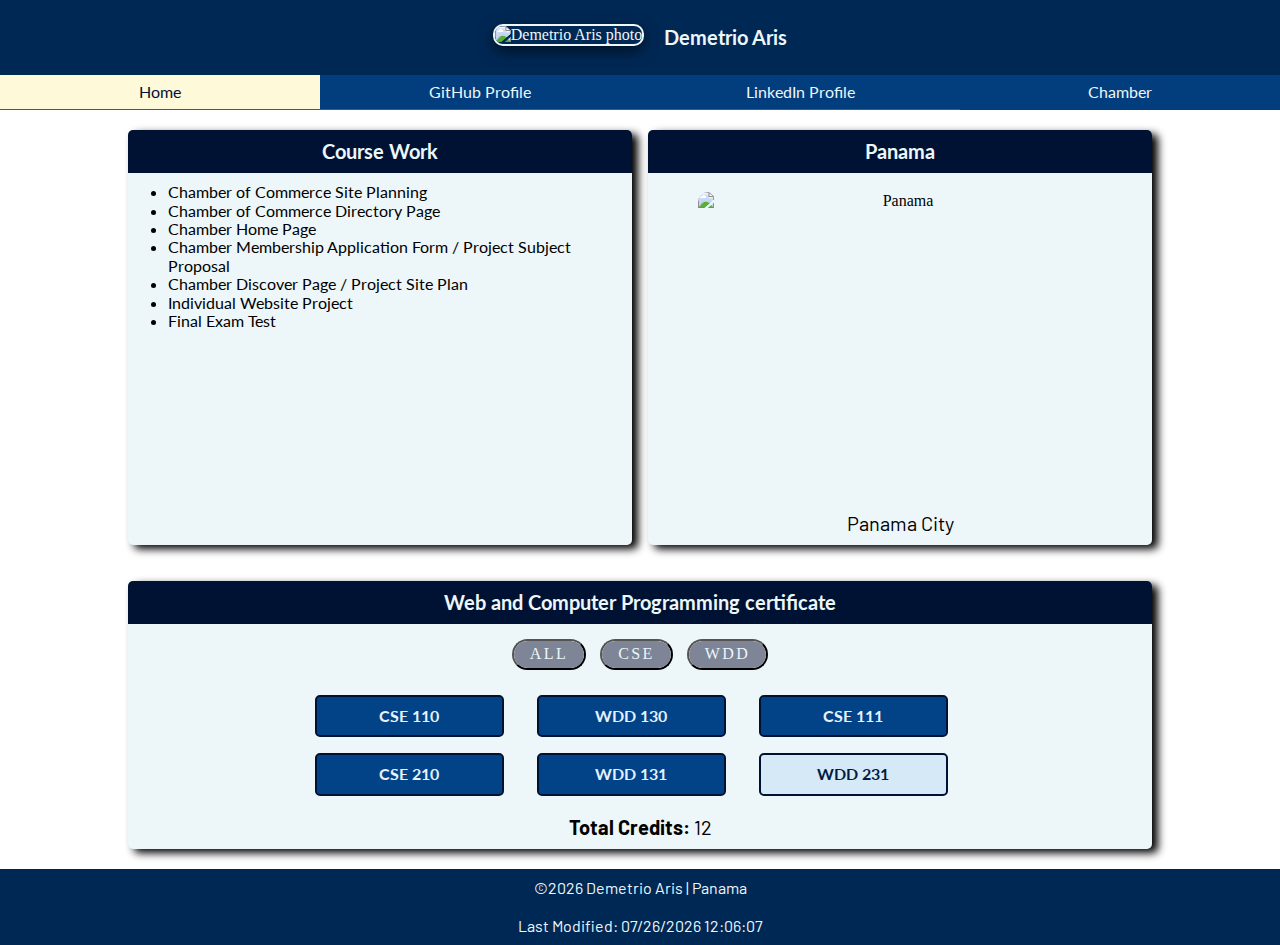
==== index.html @ 0aaa6f86 "Add files via upload" ====
<!DOCTYPE html>
<html lang="en">

<head>
    <meta charset="UTF-8">
    <meta name="viewport" content="width=device-width, initial-scale=1.0">
    <meta name="description" content="Home page">
    <meta name="author" content="Demetrio Aris">
    <link rel="icon" href="images/favorite-favicon.ico">
    <!--  Essential META Tags -->
    <meta property="og:title" content="Home | Demetrio Aris">
    <meta property="og:type" content="website" />
    <meta property="og:image" content="images/panamaCity-card.jpg">
    <meta property="og:url" content="https://demetrioaris.github.io/wdd231/index.html">
    <meta name="twitter:card" content="summary_large_image">

    <title>Home | Demetrio Aris</title>
    <link rel="preconnect" href="https://fonts.googleapis.com">
    <link rel="preconnect" href="https://fonts.gstatic.com" crossorigin>
    <link href="https://fonts.googleapis.com/css2?family=Barlow&family=Lato&display=swap" rel="stylesheet">
    <link rel="stylesheet" href="styles/normalize.css">
    <link rel="stylesheet" href="styles/style-small.css">
    <link rel="stylesheet" href="styles/style-large.css">
    <script src="scripts/main.js" defer></script>
    <script src="scripts/courses.js" defer></script>

</head>

<body>
    <header>
        <div class="contenedor">
            <img class="avatar" src="images/demetrio_photo-171px.png" alt="Demetrio Aris photo">
        </div>
        <h1>Demetrio Aris</h1>
        <button id="menu" title="Menu"></button>
    </header>
    <nav>
        <ul>
            <li><a class="active" href="/index.html">Home</a></li>
            <li><a href="https://github.com/demetrioaris" target="_blank">GitHub Profile</a></li>
            <li><a href="https://www.linkedin.com/in/d-aris/" target="_blank">LinkedIn Profile</a></li>
            <li><a href="chamber/index.html" target="_blank">Chamber</a></li>
        </ul>
    </nav>
    <main>
        <section class="courseWork-box">
            <h2>Course Work</h2>
            <ul>
                <li>Chamber of Commerce Site Planning</li>
                <li>Chamber of Commerce Directory Page</li>
                <li>Chamber Home Page</li>
                <li>Chamber Membership Application Form / Project Subject Proposal</li>
                <li>Chamber Discover Page / Project Site Plan
                </li>
                <li>Individual Website Project</li>
                <li>Final Exam Test</li>
            </ul>
        </section>
        <section class="country-box">
            <h2>Panama</h2>
            <picture>
                <source media="(min-width: 768px)" srcset="images/panamaCity_small.jpg">
                <source media="(min-width: 1024px)" srcset="images/panamaCity_mediun.png">

                <img src="images/panamaCity_small.jpg" alt="Panama" width="300" height="225">
            </picture>
            <p>Panama City</p>
        </section>
        <section class="certificate-box">
            <h2>Web and Computer Programming certificate</h2>
            <div class="boxButton">
                <button class="courseButton" value="all" title="Filter button">All</button>
                <button class="courseButton" value="cse" title="Filter button">CSE</button>
                <button class="courseButton" value="wdd" title="Filter button">WDD</button>
            </div>
            <div class="boxcertificate01 boxCourse"></div>
            <dialog id="courses-details"></dialog>
            <p id="totalCreditsCert01">Total Credits for Certificate 1: 0</p>
        </section>

    </main>
    <footer>
        <p>&copy;<span id="currentyear">Lorem</span> Demetrio Aris |
            Panama</p>
        <p id="lastModified">Lorem ipsum</p>
        
    </footer>
</body>

</html>
---- styles/style-small.css ----
:root {
    /*Breakpoint 
    --desktop-vw: 1200px;
    --laptop-vw: 1024px;
    --table-vw: 768px;
    --phone-vw: 480px;
    */

    /* CSS HEX */
    --true-blue: #0466c8ff;
    --sapphire: #0353a4ff;
    --yale-blue: #023e7dff;
    --oxford-blue: #002855ff;
    --oxford-blue-2: #001845ff;
    --oxford-blue-3: #001233ff;
    --delft-blue: #33415cff;
    --paynes-gray: #5c677dff;
    --slate-gray: #7d8597ff;
    --cool-gray: #979dacff;
    --alice-blue: #edf6f9ff;

    /* Text Colors */
    /* Headlines on a white background */
    --headline-color-on-white: var(--oxford-blue-3);
    /* Headlines on a colored background */
    --headline-color-on-color: var(--alice-blue);
    /* Paragraph text on a white background */
    --paragraph-color-on-white: var(--secondary-color);
    /* Paragraph text on a colored background */
    --paragraph-color-on-color: var(--accent3-color);

    --paragraph-background-color: var(--alice-blue);

    /* Navigation Colors */
    --nav-link-color: var(--oxford-blue-3);
    --nav-background-color: var(--cool-gray);
    --nav-hover-link-color: var(--oxford-blue-3);
    --nav-hover-background-color: var(--true-blue);

    --barlow-regular-font-family: "Barlow", sans-serif;
    --barlow-regular-font-weight: 400;
    --barlow-regular-font-style: normal;

    --lato-regular-font-family: "Lato", sans-serif;
    --lato-regular-font-weight: 400;
    --lato-regular-font-style: normal;

    --font-size-small: 16px;
    --font-size-base: 20px;
    --font-size-large: 24px;
}

h1,
h2,
h3,
h4,
h5,
li {
    font-family: var(--lato-regular-font-family);
}

p {
    font-family: var(--barlow-regular-font-family);
}

body {
    display: flex;
    flex-direction: column;
}

/*Header */
header,
footer {
    background-color: var(--oxford-blue);
    color: var(--alice-blue);
}

header {
    display: flex;
    align-items: center;
    justify-content: center;
}

@keyframes float {
    0% {
        box-shadow: 0 5px 15px 0px rgba(0, 0, 0, 0.6);
        transform: translatey(0px);
    }
    50% {
        box-shadow: 0 25px 15px 0px rgba(0, 0, 0, 0.2);
        transform: translatey(-20px);
    }
    100% {
        box-shadow: 0 5px 15px 0px rgba(0, 0, 0, 0.6);
        transform: translatey(0px);
    }
}

.avatar {
    width: 80px;
    height: 141px;
    box-sizing: border-box;
    border: 2.5px var(--alice-blue) solid;
    margin: 1.5rem 0;
    border-radius: 10px;
    overflow: hidden;
    box-shadow: 0 5px 15px 0px rgba(0, 0, 0, 0.6);
    transform: translatey(0px);
    animation: float 6s ease-in-out infinite;
    img {
        width: 100%;
        height: auto;
    }
}

header h1 {
    margin-left: 20px;
    font-size: var(--font-size-base);
    font-weight: bold;
}

/* mobile **************************/
/*Hamburger menu*/

#menu {
    display: block;
    font-size: 40px;
    text-decoration: none;
    padding: 8px 12px;
    background-color: var(--oxford-blue);
    color: var(--alice-blue);
}

#menu {
    font-family: Roboto, sans-serif;
    position: absolute;
    top: 1.6rem;
    right: 1.5rem;
    cursor: pointer;
    border: 0;
}

#menu::before {
    content: "≡";
}

nav {
    background-color: var(--yale-blue);
}

nav ul {
    list-style-type: none;
    margin: 0;
    padding: 0;
}

nav li {
    display: none;
    border-bottom: 1px solid #555;
}

nav a {
    display: block;
    color: var(--alice-blue);
    text-align: center;
    padding: 8px 16px;
    text-decoration: none;
}

nav a:hover:not(.active) {
    background-color: var(--nav-hover-background-color);
    color: var(--nav-hover-link-color);
}

nav li:last-child {
    border-bottom: none;
}

nav a.active {
    background-color: #fef9d9;
    color: var(--oxford-blue-3);
}

.open li {
    display: block;
}

#menu.open::before {
    content: "X";
}
/*Content*******************/
main {
    display: grid;
    grid-template-columns: repeat(auto-fill, minmax(15em, 1fr));
    grid-gap: 1em;
    margin: 20px;
    flex: 1;
}

main section {
    border-radius: 5px;
    box-shadow: 6px 4px 8px;
    margin: 10px auto;
    background-color: var(--paragraph-background-color);
    width: fit-content;
    text-align: center;
}

section h2 {
    background-color: var(--oxford-blue-3);
    color: var(--headline-color-on-color);
    margin: 0;
    border-radius: 5px 5px 0 0;
    font-size: var(--font-size-base);
    padding: 10px 0;
}

section ul {
    padding: 0 40px;
    margin: 10px 0;
}

section li {
    text-align: left;
    font-size: var(--font-size-small);
}

picture {
    padding: 10px;
    max-width: 300px;
}

section img {
    height: auto;
    width: 80%;
    display: block;
}

section img {
    border-radius: 10px;
    margin: 0 auto;
}

section p {
    font-size: var(--font-size-small);
    margin: 0 0 10px 0;
}

.boxcertificate01 {
    display: flex;
    justify-content: center;
    flex-wrap: wrap;
    gap: 10px;
    margin: 20px 0;
}

.boxButton {
    padding-top: 10px;
}

.courseButton {
    flex: 1 1 100%;
    margin: 5px;
}

.courseButton {
    display: inline-block;
    padding: 0.25rem 1rem;
    border-radius: 5rem;
    color: var(--alice-blue);
    text-transform: uppercase;
    font-size: 1rem;
    letter-spacing: 0.15rem;
    transition: all 0.3s;
    position: relative;
    overflow: hidden;
    z-index: 1;
}
.courseButton:after {
    content: "";
    position: absolute;
    bottom: 0;
    left: 0;
    width: 100%;
    height: 100%;
    background-color: var(--slate-gray);
    border-radius: 5rem;
    z-index: -2;
}
.courseButton:before {
    content: "";
    position: absolute;
    bottom: 0;
    left: 0;
    width: 0%;
    height: 100%;
    background-color: var(--alice-blue);
    transition: all 0.3s;
    border-radius: 5rem;
    z-index: -1;
}
.courseButton:hover {
    color: var(--oxford-blue-3);
}
.courseButton:hover:before {
    width: 100%;
}

.course {
    display: flex;
    align-items: center;
    justify-content: center;
}

.course {
    border: var(--oxford-blue-3) solid 2px;
    width: 80%;
    padding: 10px;
    border-radius: 5px;
}

.course {
    transition: all 0.3s;
    position: relative;
}

.course h3 {
    font-size: var(--font-size-small);
    margin: 0;
    padding: 0;
}

.courseNoComplete {
    background-color: var(--alice-blue);
    color: var(--oxford-blue-3);
}

.courseComplete {
    background-color: var(--yale-blue);
    color: white;
}
.course h3 {
    transition: all 0.3s;
}
.course::before {
    content: "";
    position: absolute;
    bottom: 0;
    left: 0;
    width: 100%;
    height: 100%;
    z-index: 1;
    opacity: 0;
    transition: all 0.3s;
    border-top-width: 1px;
    border-bottom-width: 1px;
    border-top-style: solid;
    border-bottom-style: solid;
    border-top-color: rgba(0, 18, 51, 0.468);
    border-bottom-color: rgba(0, 18, 51, 0.468);
    transform: scale(0.1, 1);
}
.course:hover h3 {
    letter-spacing: 2px;
}
.course:hover::before {
    opacity: 1;
    transform: scale(1, 1);
}
.course::after {
    content: "";
    position: absolute;
    bottom: 0;
    left: 0;
    width: 100%;
    height: 100%;
    z-index: 1;
    transition: all 0.5s;
    background-color: rgba(8, 118, 227, 0.1);
}
.course:hover::after {
    opacity: 0;
    transform: scale(0.1, 1);
}

dialog {
    border: 1px solid var(--oxford-blue-3);
    border-radius: 0.25rem;
    padding: 1rem;
    background-color: var(--paragraph-background-color);
    box-shadow: 0 0 3rem var(--oxford-blue-3);
    width: 90%;
    max-width: 600px;
}

::backdrop {
    background-color: rgba(0, 0, 0, 0.5);
}

dialog button {
    position: absolute;
    top: 23px;
    right: 23px;
    padding: 0.5rem 1rem;
    border: 1px solid var(--oxford-blue-3);
}

/*Footer */

footer {
    margin-top: auto;
}

footer p {
    margin: 0;
}
footer p {
    text-align: center;
    padding: 10px;
}

@media (min-width: 480px) {
    nav ul {
        display: flex;
    }

    nav ul li {
        display: block;
        flex: 1 1 100%;
    }

    #menu {
        display: none;
    }

    main {
        max-width: 768px;
        display: flex;
        flex-direction: row;
        flex-wrap: wrap;
        gap: 1em;
        margin: 10px auto;
    }

    main p {
        font-size: var(--font-size-base);
    }

    section {
        flex-basis: 15em;
        flex-grow: 1;
    }

    .boxcertificate01 {
        width: 650px;
        margin: 20px auto;
        display: grid;
        grid-template-columns: repeat(auto-fill, minmax(12em, 1fr));
        grid-gap: 1em;
    }

    .course {
        padding: 10px;
    }
}
---- styles/style-large.css ----
/* Larger Views ******************************/
@media (min-width: 1024px) {
    main {
        width: 80%;
        max-width: 1200px;
    }

    
}
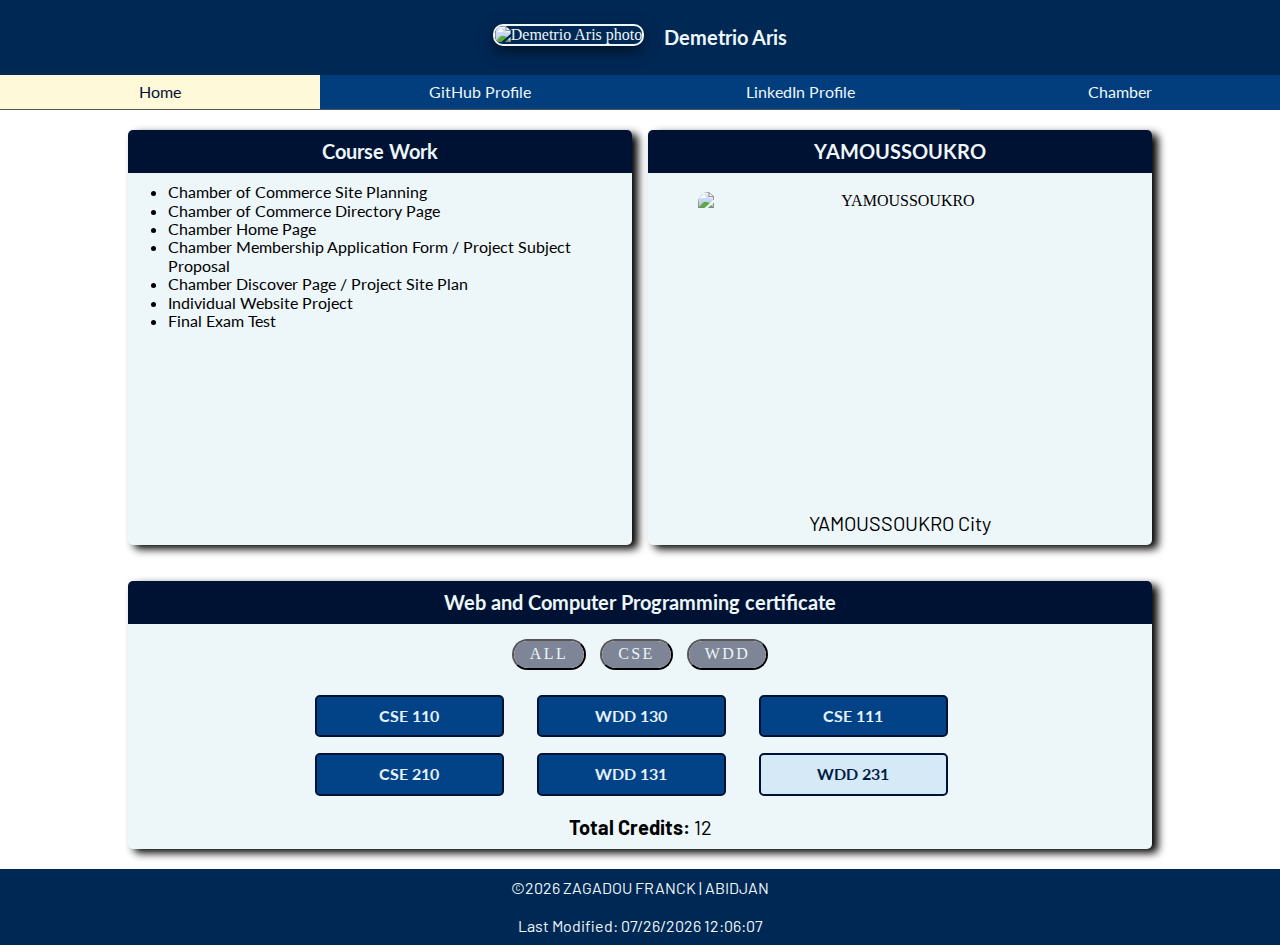
==== commit fda3d201: "correction" ====
--- a/index.html
+++ b/index.html
@@ -8,13 +8,13 @@
     <meta name="author" content="Demetrio Aris">
     <link rel="icon" href="images/favorite-favicon.ico">
     <!--  Essential META Tags -->
-    <meta property="og:title" content="Home | Demetrio Aris">
+    <meta property="og:title" content="Home | ZAGADOU FRANCK">
     <meta property="og:type" content="website" />
     <meta property="og:image" content="images/panamaCity-card.jpg">
     <meta property="og:url" content="https://demetrioaris.github.io/wdd231/index.html">
     <meta name="twitter:card" content="summary_large_image">
 
-    <title>Home | Demetrio Aris</title>
+    <title>Home | ZAGADOU FRANCK</title>
     <link rel="preconnect" href="https://fonts.googleapis.com">
     <link rel="preconnect" href="https://fonts.gstatic.com" crossorigin>
     <link href="https://fonts.googleapis.com/css2?family=Barlow&family=Lato&display=swap" rel="stylesheet">
@@ -57,14 +57,14 @@
             </ul>
         </section>
         <section class="country-box">
-            <h2>Panama</h2>
+            <h2>YAMOUSSOUKRO</h2>
             <picture>
                 <source media="(min-width: 768px)" srcset="images/panamaCity_small.jpg">
                 <source media="(min-width: 1024px)" srcset="images/panamaCity_mediun.png">
 
-                <img src="images/panamaCity_small.jpg" alt="Panama" width="300" height="225">
+                <img src="images/panamaCity_small.jpg" alt="YAMOUSSOUKRO" width="300" height="225">
             </picture>
-            <p>Panama City</p>
+            <p>YAMOUSSOUKRO City</p>
         </section>
         <section class="certificate-box">
             <h2>Web and Computer Programming certificate</h2>
@@ -80,11 +80,11 @@
 
     </main>
     <footer>
-        <p>&copy;<span id="currentyear">Lorem</span> Demetrio Aris |
-            Panama</p>
+        <p>&copy;<span id="currentyear">Lorem</span> ZAGADOU FRANCK |
+            ABIDJAN</p>
         <p id="lastModified">Lorem ipsum</p>
         
     </footer>
 </body>
 
-</html>+</html>
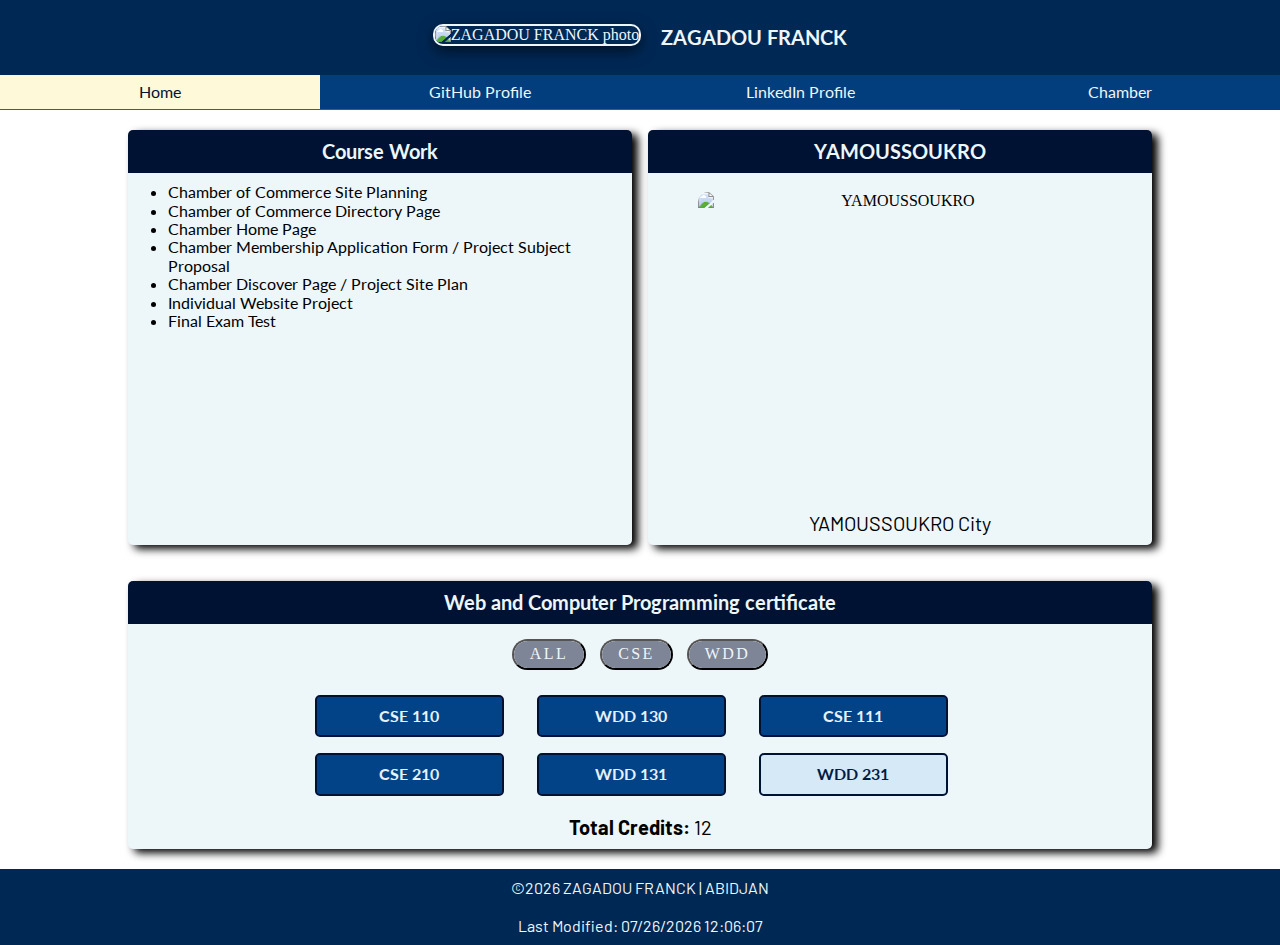
==== commit 01f98097: "correction" ====
--- a/index.html
+++ b/index.html
@@ -5,7 +5,7 @@
     <meta charset="UTF-8">
     <meta name="viewport" content="width=device-width, initial-scale=1.0">
     <meta name="description" content="Home page">
-    <meta name="author" content="Demetrio Aris">
+    <meta name="author" content="ZAGADOU FRANCK">
     <link rel="icon" href="images/favorite-favicon.ico">
     <!--  Essential META Tags -->
     <meta property="og:title" content="Home | ZAGADOU FRANCK">
@@ -29,9 +29,9 @@
 <body>
     <header>
         <div class="contenedor">
-            <img class="avatar" src="images/demetrio_photo-171px.png" alt="Demetrio Aris photo">
+            <img class="avatar" src="images/demetrio_photo-171px.png" alt="ZAGADOU FRANCK photo">
         </div>
-        <h1>Demetrio Aris</h1>
+        <h1>ZAGADOU FRANCK</h1>
         <button id="menu" title="Menu"></button>
     </header>
     <nav>
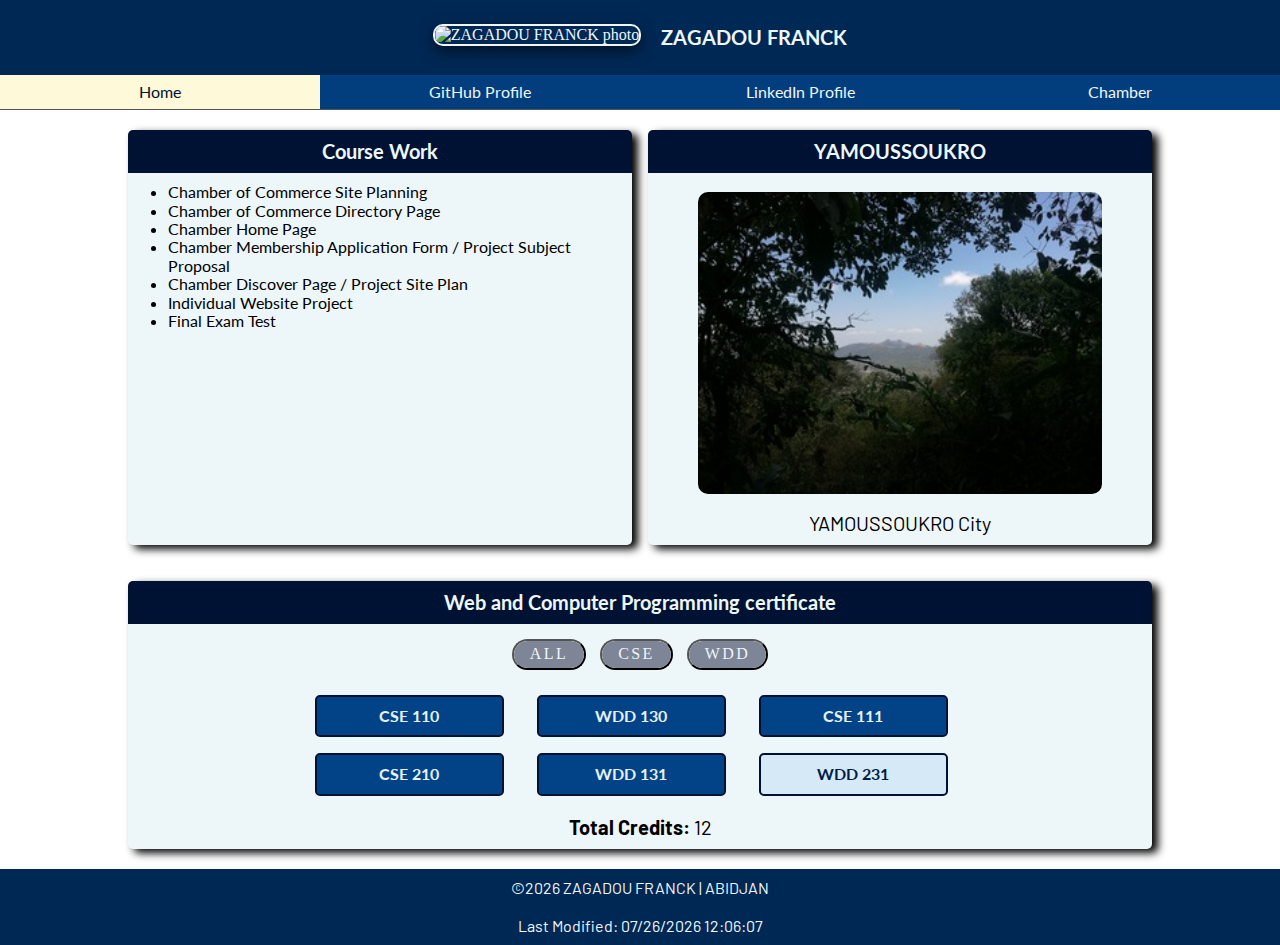
==== commit 9d50f8e3: "Update index.html" ====
--- a/index.html
+++ b/index.html
@@ -29,7 +29,7 @@
 <body>
     <header>
         <div class="contenedor">
-            <img class="avatar" src="images/demetrio_photo-171px.png" alt="ZAGADOU FRANCK photo">
+            <img class="avatar" src="images/" alt="ZAGADOU FRANCK photo">
         </div>
         <h1>ZAGADOU FRANCK</h1>
         <button id="menu" title="Menu"></button>
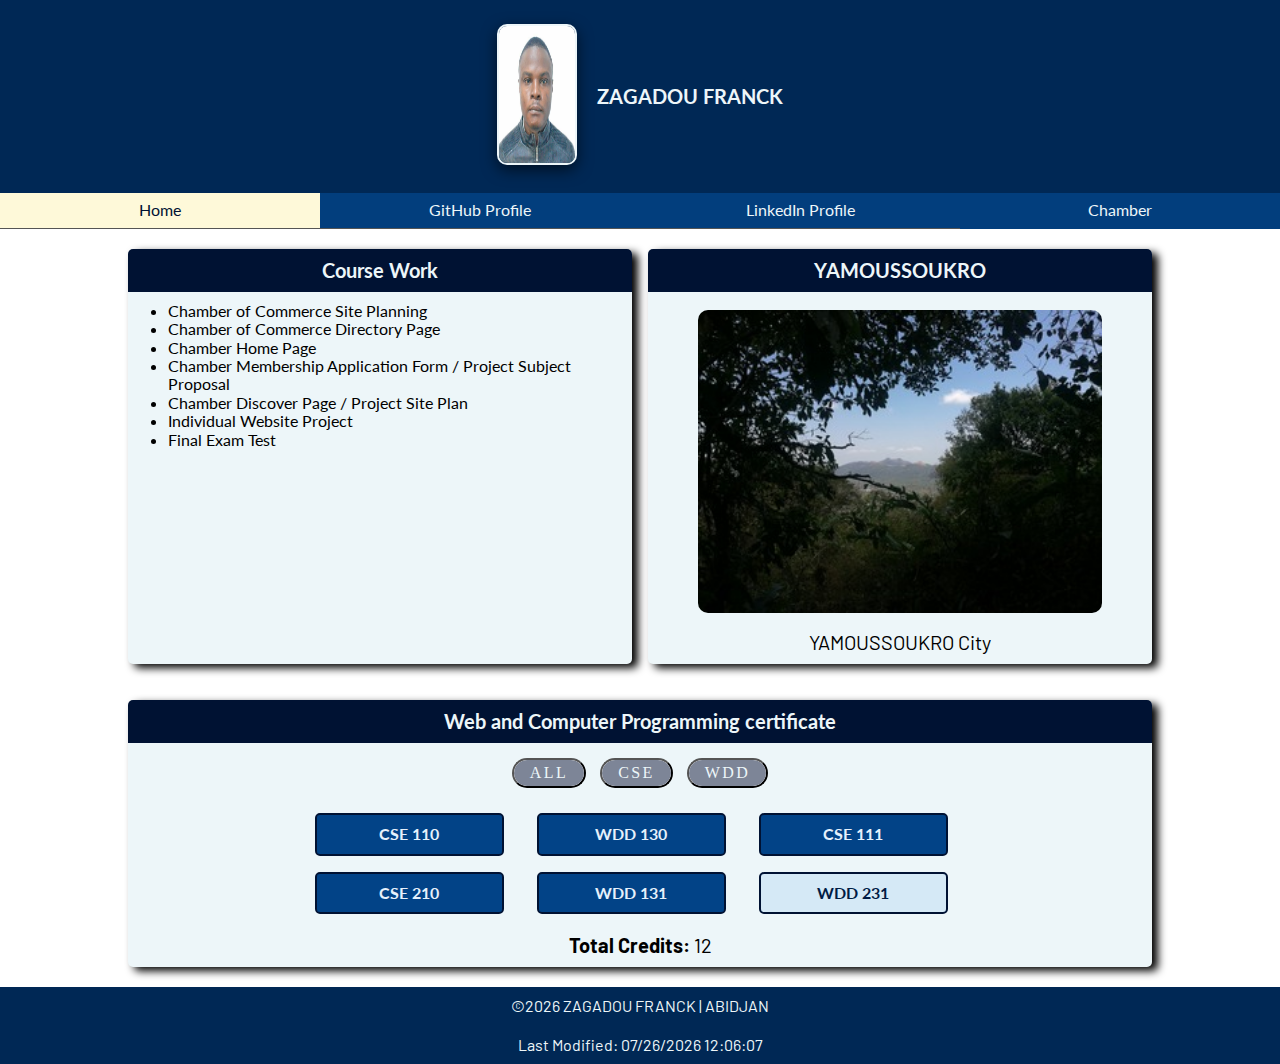
==== commit d79829f4: "correction" ====
--- a/index.html
+++ b/index.html
@@ -29,7 +29,7 @@
 <body>
     <header>
         <div class="contenedor">
-            <img class="avatar" src="images/" alt="ZAGADOU FRANCK photo">
+            <img class="avatar" src="images/phot1.jpg" alt="ZAGADOU FRANCK photo">
         </div>
         <h1>ZAGADOU FRANCK</h1>
         <button id="menu" title="Menu"></button>
@@ -62,7 +62,7 @@
                 <source media="(min-width: 768px)" srcset="images/panamaCity_small.jpg">
                 <source media="(min-width: 1024px)" srcset="images/panamaCity_mediun.png">
 
-                <img src="images/panamaCity_small.jpg" alt="YAMOUSSOUKRO" width="300" height="225">
+                <img src="images/phot3.jpg" alt="YAMOUSSOUKRO" width="300" height="225">
             </picture>
             <p>YAMOUSSOUKRO City</p>
         </section>
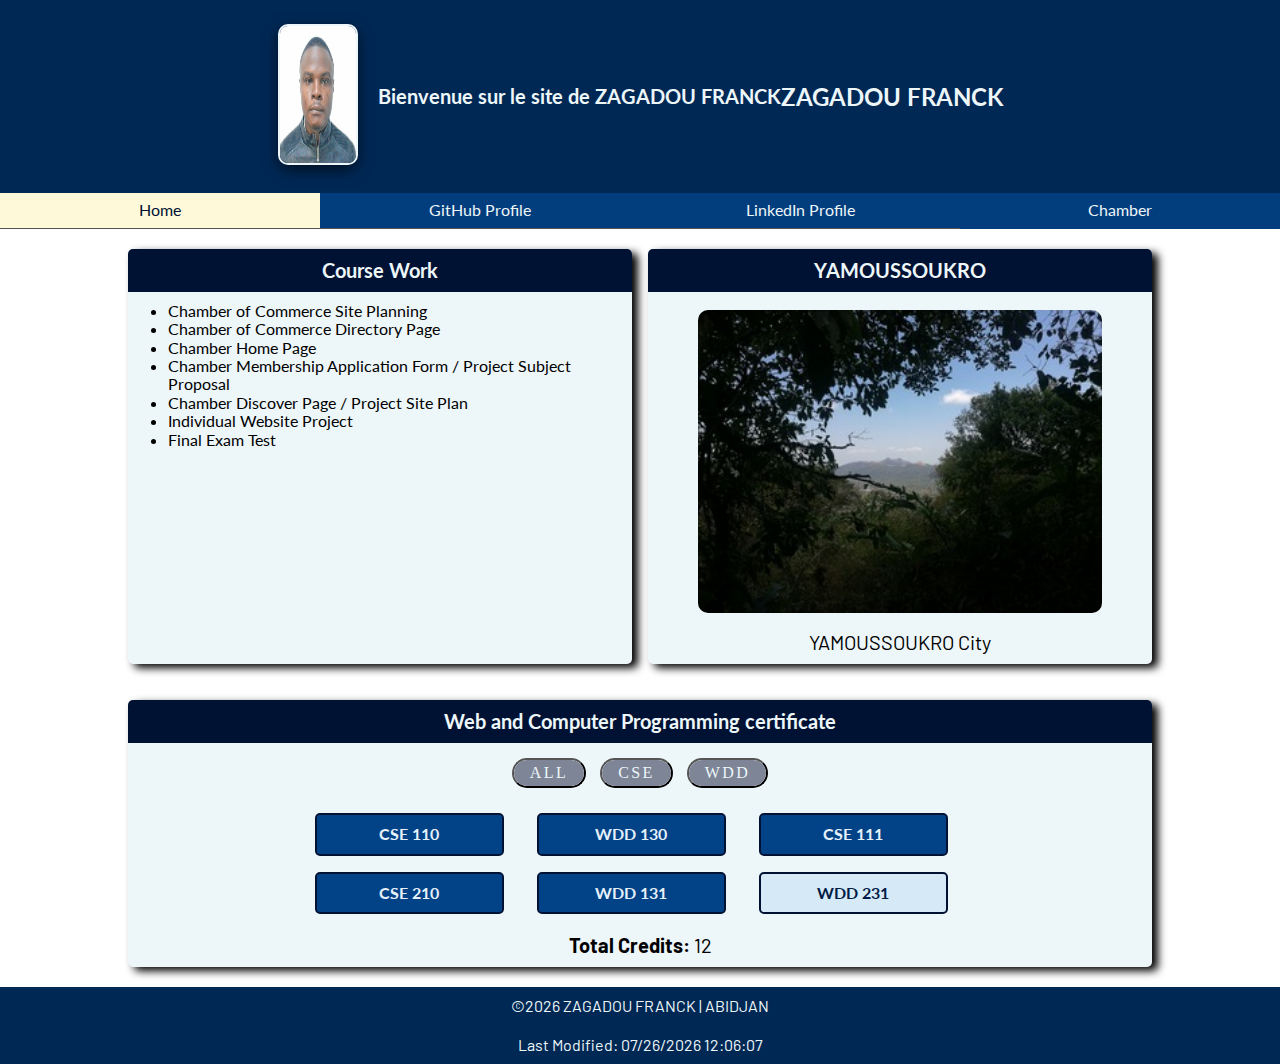
==== commit c20b0309: "correction" ====
--- a/index.html
+++ b/index.html
@@ -31,7 +31,8 @@
         <div class="contenedor">
             <img class="avatar" src="images/phot1.jpg" alt="ZAGADOU FRANCK photo">
         </div>
-        <h1>ZAGADOU FRANCK</h1>
+        <h1>Bienvenue sur le site de ZAGADOU FRANCK</h1> <!-- Titre clair de la page -->
+        <h2>ZAGADOU FRANCK</h2> <!-- Sous-titre avec le nom complet -->
         <button id="menu" title="Menu"></button>
     </header>
     <nav>
--- a/styles/style-small.css
+++ b/styles/style-small.css
@@ -105,13 +105,16 @@
     border-radius: 10px;
     overflow: hidden;
     box-shadow: 0 5px 15px 0px rgba(0, 0, 0, 0.6);
-    transform: translatey(0px);
+    transform: translateY(0px); /* Correction de la casse de translateY */
     animation: float 6s ease-in-out infinite;
-    img {
-        width: 100%;
-        height: auto;
-    }
-}
+}
+
+.avatar img {
+    width: 100%;
+    height: auto;
+}
+
+
 
 header h1 {
     margin-left: 20px;
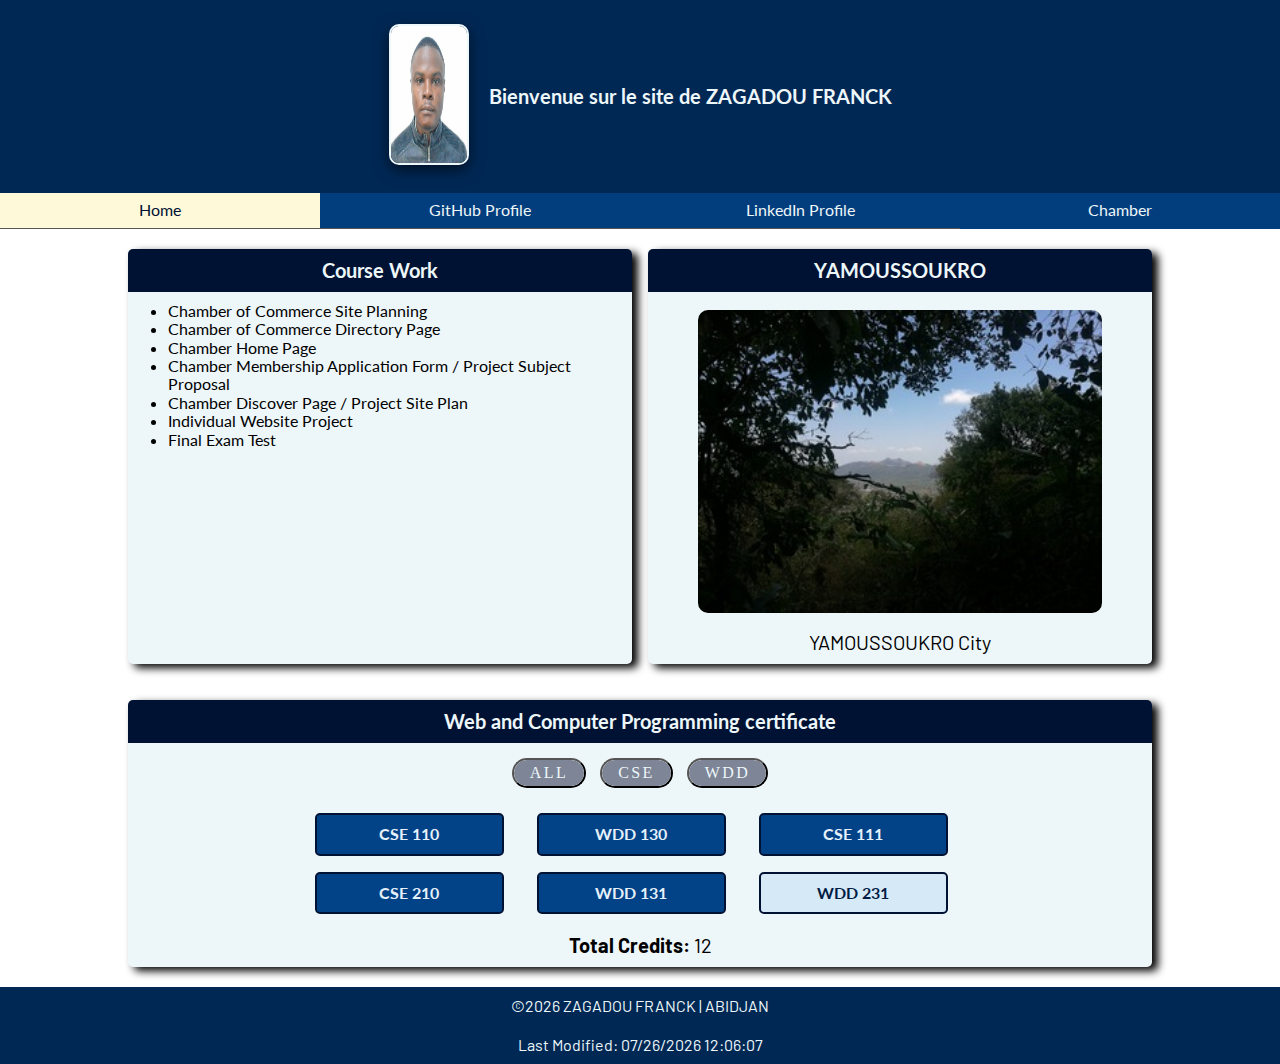
==== commit 3a8cd31e: "correction" ====
--- a/index.html
+++ b/index.html
@@ -32,7 +32,6 @@
             <img class="avatar" src="images/phot1.jpg" alt="ZAGADOU FRANCK photo">
         </div>
         <h1>Bienvenue sur le site de ZAGADOU FRANCK</h1> <!-- Titre clair de la page -->
-        <h2>ZAGADOU FRANCK</h2> <!-- Sous-titre avec le nom complet -->
         <button id="menu" title="Menu"></button>
     </header>
     <nav>
